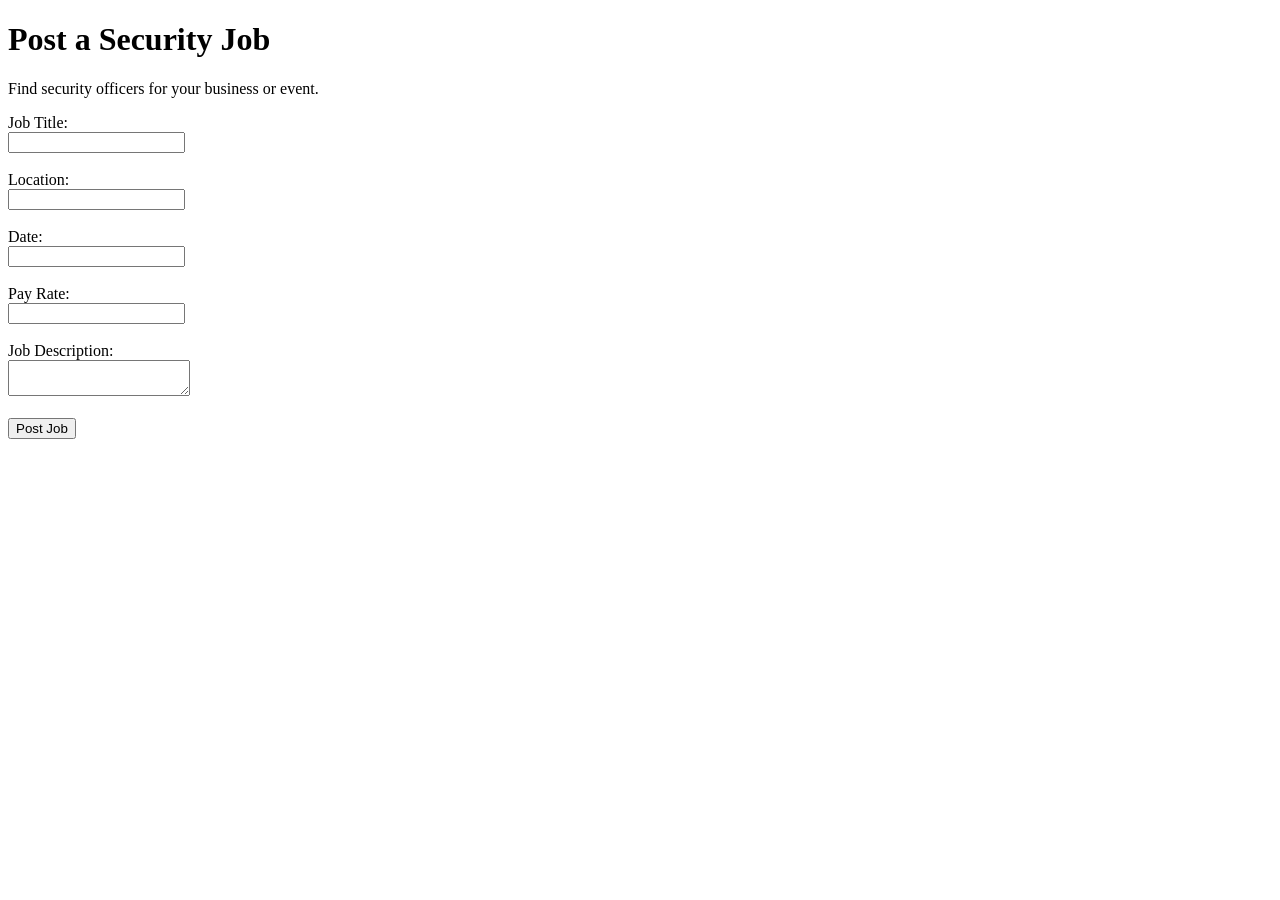
==== employer.html @ 6935be71 "Create employer.html for posting security jobs" ====
<!DOCTYPE html>
<html>

<head>
    <title>Hire Security</title>
</head>

<body>

<h1>Post a Security Job</h1>

<p>Find security officers for your business or event.</p>

<label>Job Title:</label>
<br>
<input type="text">

<br><br>

<label>Location:</label>
<br>
<input type="text">

<br><br>

<label>Date:</label>
<br>
<input type="text">

<br><br>

<label>Pay Rate:</label>
<br>
<input type="text">

<br><br>

<label>Job Description:</label>
<br>
<textarea></textarea>

<br><br>

<button>Post Job</button>

</body>

</html>
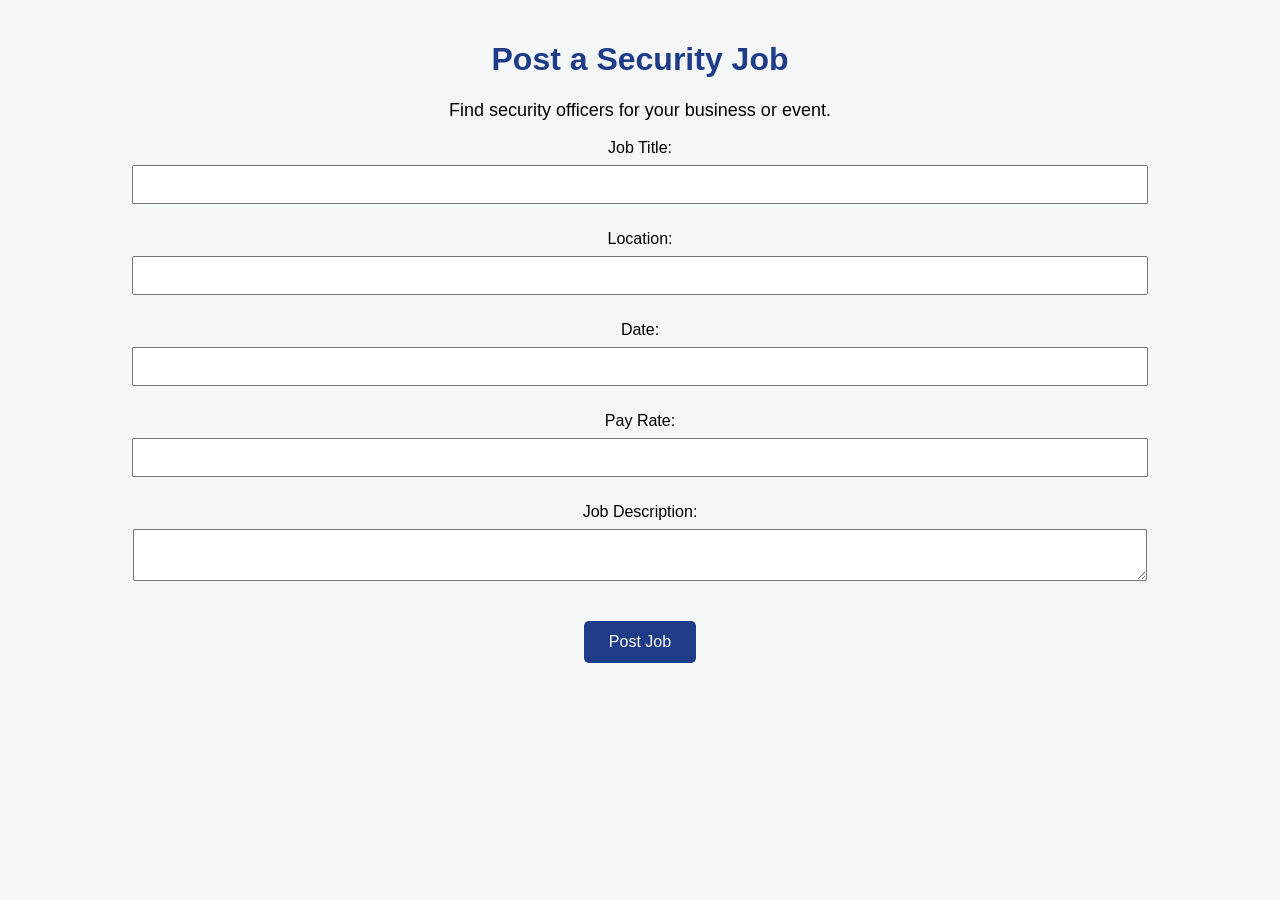
==== commit c762e7d6: "Update title for employer.html to 'UK Security Jobs'" ====
--- a/employer.html
+++ b/employer.html
@@ -2,7 +2,11 @@
 <html>
 
 <head>
-    <title>Hire Security</title>
+
+<title>UK Security Jobs</title>
+
+<link rel="stylesheet" href="style.css">
+
 </head>
 
 <body>
--- a/style.css
+++ b/style.css
@@ -0,0 +1,40 @@
+body {
+    font-family: Arial, sans-serif;
+    background-color: #f4f6f8;
+    margin: 0;
+    padding: 20px;
+    text-align: center;
+}
+
+h1 {
+    color: #1f3c88;
+}
+
+h2 {
+    color: #333;
+}
+
+p {
+    font-size: 18px;
+}
+
+button {
+    background-color: #1f3c88;
+    color: white;
+    border: none;
+    padding: 12px 25px;
+    margin: 10px;
+    border-radius: 5px;
+    cursor: pointer;
+    font-size: 16px;
+}
+
+button:hover {
+    background-color: #162a5c;
+}
+
+input, textarea {
+    width: 80%;
+    padding: 10px;
+    margin: 8px;
+}
